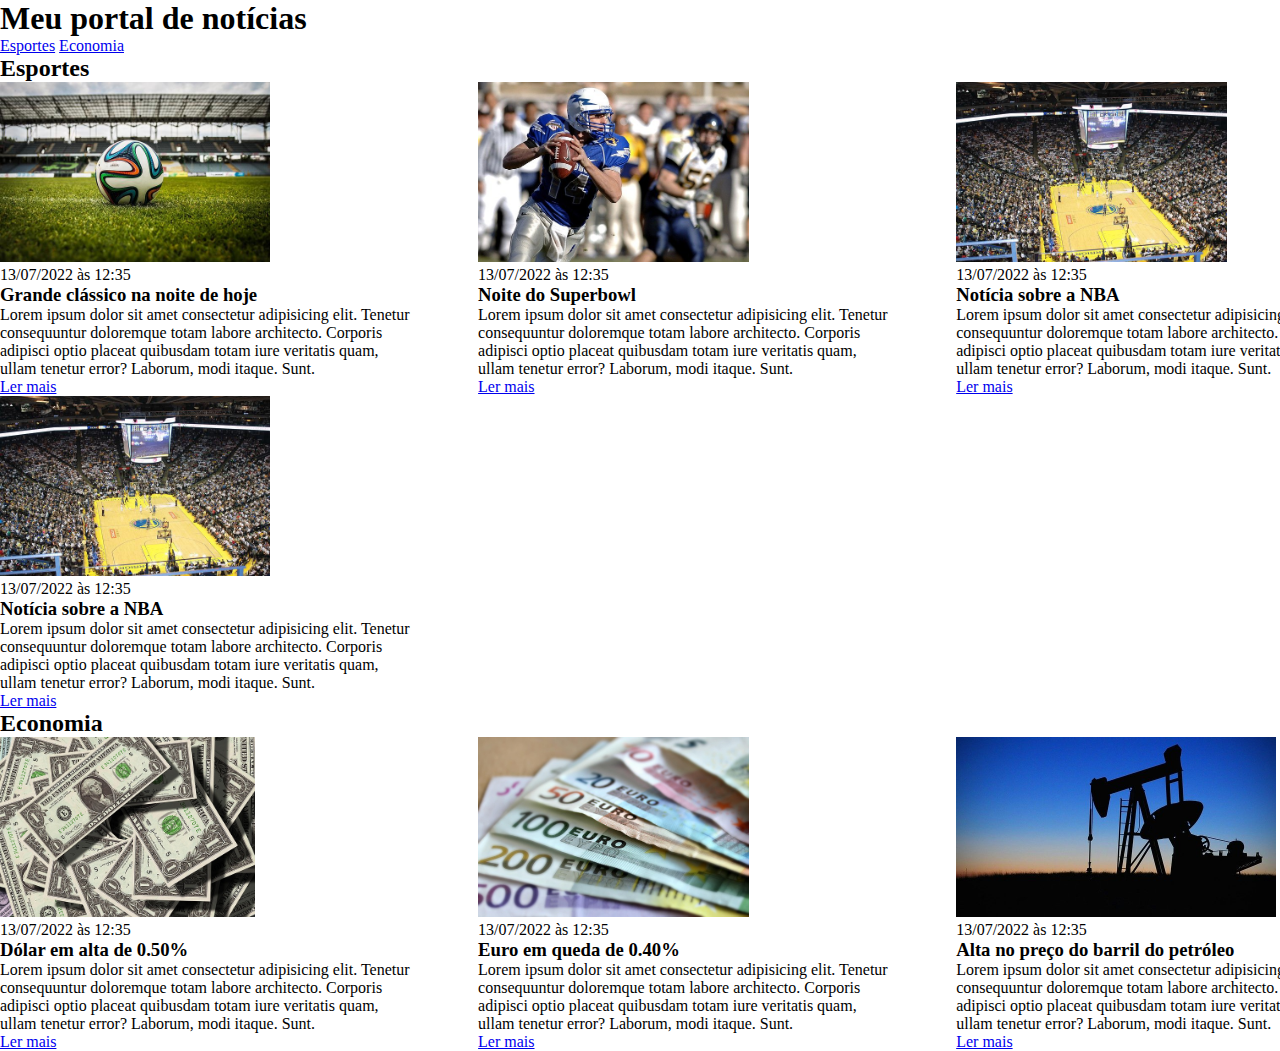
==== CSS/index.html @ 07240a42 "Subindo arquivo" ====
<!DOCTYPE html>
<html lang="pt-BR">
  <head>
    <meta charset="UTF-8" />
    <meta http-equiv="X-UA-Compatible" content="IE=edge" />
    <meta name="viewport" content="width=device-width, initial-scale=1.0" />
    <title>Meu portal de notícias</title>
    <link rel="stylesheet" href="./main.css" />
  </head>
  <body>
    <header>
    <div class="container">
      <h1>Meu portal de notícias</h1>
        <nav>
          <ul>
            <li>
              <a href="#sports" title="Ir para a seção de esportes">Esportes</a>
            </li>
            <li>
              <a href="#economy" title="Ir para a seção de notícias"
                >Economia</a
              >
            </li>
          </ul>
        </nav>
      </div>
    </header>
    <section id="sports">
      <div class="container">
        <h2>Esportes</h2>
      <div class="articles">
        <article>
            <img src="./imagens/futebol.jpg" alt="Bola de futebol no gramado" />
            <header>
              <time class="creation-date">13/07/2022 às 12:35</time>
            </header>
            <h3>Grande clássico na noite de hoje</h3>
            <p>
              Lorem ipsum dolor sit amet consectetur adipisicing elit. Tenetur
              consequuntur doloremque totam labore architecto. Corporis adipisci
              optio placeat quibusdam totam iure veritatis quam, ullam tenetur
              error? Laborum, modi itaque. Sunt.
            </p>
            <a href="#" title="Leia a notícia completa">Ler mais</a>
          </article>
          <article>
            <img
              src="./imagens/futebol-americano.jpg"
              alt="Jogador de futebol americano correndo com a bola na mão"
            />
            <header>
              <time>13/07/2022 às 12:35</time>
            </header>
            <h3>Noite do Superbowl</h3>
            <p>
              Lorem ipsum dolor sit amet consectetur adipisicing elit. Tenetur
              consequuntur doloremque totam labore architecto. Corporis adipisci
              optio placeat quibusdam totam iure veritatis quam, ullam tenetur
              error? Laborum, modi itaque. Sunt.
            </p>
            <a href="#" title="Leia a notícia completa">Ler mais</a>
          </article>
          <article>
            <img
              src="./imagens/basquete.jpg"
              title="Vista aérea de uma quadra de basquete"
            />
            <header>
              <time>13/07/2022 às 12:35</time>
            </header>
            <h3>Notícia sobre a NBA</h3>
            <p>
              Lorem ipsum dolor sit amet consectetur adipisicing elit. Tenetur
              consequuntur doloremque totam labore architecto. Corporis adipisci
              optio placeat quibusdam totam iure veritatis quam, ullam tenetur
              error? Laborum, modi itaque. Sunt.
            </p>
            <a href="#" title="Leia a notícia completa">Ler mais</a>
          </article>
          <article>
            <img
              src="./imagens/basquete.jpg"
              title="Vista aérea de uma quadra de basquete"
            />
            <header>
              <time>13/07/2022 às 12:35</time>
            </header>
            <h3>Notícia sobre a NBA</h3>
            <p>
              Lorem ipsum dolor sit amet consectetur adipisicing elit. Tenetur
              consequuntur doloremque totam labore architecto. Corporis adipisci
              optio placeat quibusdam totam iure veritatis quam, ullam tenetur
              error? Laborum, modi itaque. Sunt.
            </p>
            <a href="#" title="Leia a notícia completa">Ler mais</a>
          </article>
      </div>
    </section>
      </div>
    <section id="economy">
      <div class="container">
        <h2>Economia</h2>
      <div class="articles">
        <article>
            <img src="./imagens/dolares.jpg" alt="Muitos dólares" />
            <header>
              <time>13/07/2022 às 12:35</time>
            </header>
            <h3>Dólar em alta de 0.50%</h3>
            <p>
              Lorem ipsum dolor sit amet consectetur adipisicing elit. Tenetur
              consequuntur doloremque totam labore architecto. Corporis adipisci
              optio placeat quibusdam totam iure veritatis quam, ullam tenetur
              error? Laborum, modi itaque. Sunt.
            </p>
            <a href="#" title="Leia a notícia completa">Ler mais</a>
          </article>
          <article>
            <img src="./imagens/euro.jpg" alt="Várias notas de euro" />
            <header>
              <time>13/07/2022 às 12:35</time>
            </header>
            <h3>Euro em queda de 0.40%</h3>
            <p>
              Lorem ipsum dolor sit amet consectetur adipisicing elit. Tenetur
              consequuntur doloremque totam labore architecto. Corporis adipisci
              optio placeat quibusdam totam iure veritatis quam, ullam tenetur
              error? Laborum, modi itaque. Sunt.
            </p>
            <a href="#" title="Leia a notícia completa">Ler mais</a>
          </article>
          <article>
            <img src="./imagens/petroleo.jpg" alt="Extração de petróleo" />
            <header>
              <time>13/07/2022 às 12:35</time>
            </header>
            <h3>Alta no preço do barril do petróleo</h3>
            <p>
              Lorem ipsum dolor sit amet consectetur adipisicing elit. Tenetur
              consequuntur doloremque totam labore architecto. Corporis adipisci
              optio placeat quibusdam totam iure veritatis quam, ullam tenetur
              error? Laborum, modi itaque. Sunt.
            </p>
            <a href="#" title="Leia a notícia completa">Ler mais</a>
          </article>
      </div>
      </div>
    </section>
  </body>
</html>
---- CSS/main.css ----
* {
    box-sizing: border-box;
    margin: 0;
    padding: 0;
}

header{
    
}

header li {
    display: inline;
}

.container {
    width: 1366px;
    margin: 0 auto;
}

.articles {
    display: flex;
    flex-wrap: wrap;
    justify-content: space-between;
}

.articles article img {
    height: 180px;
}

.articles article {
    width: 30%;
}
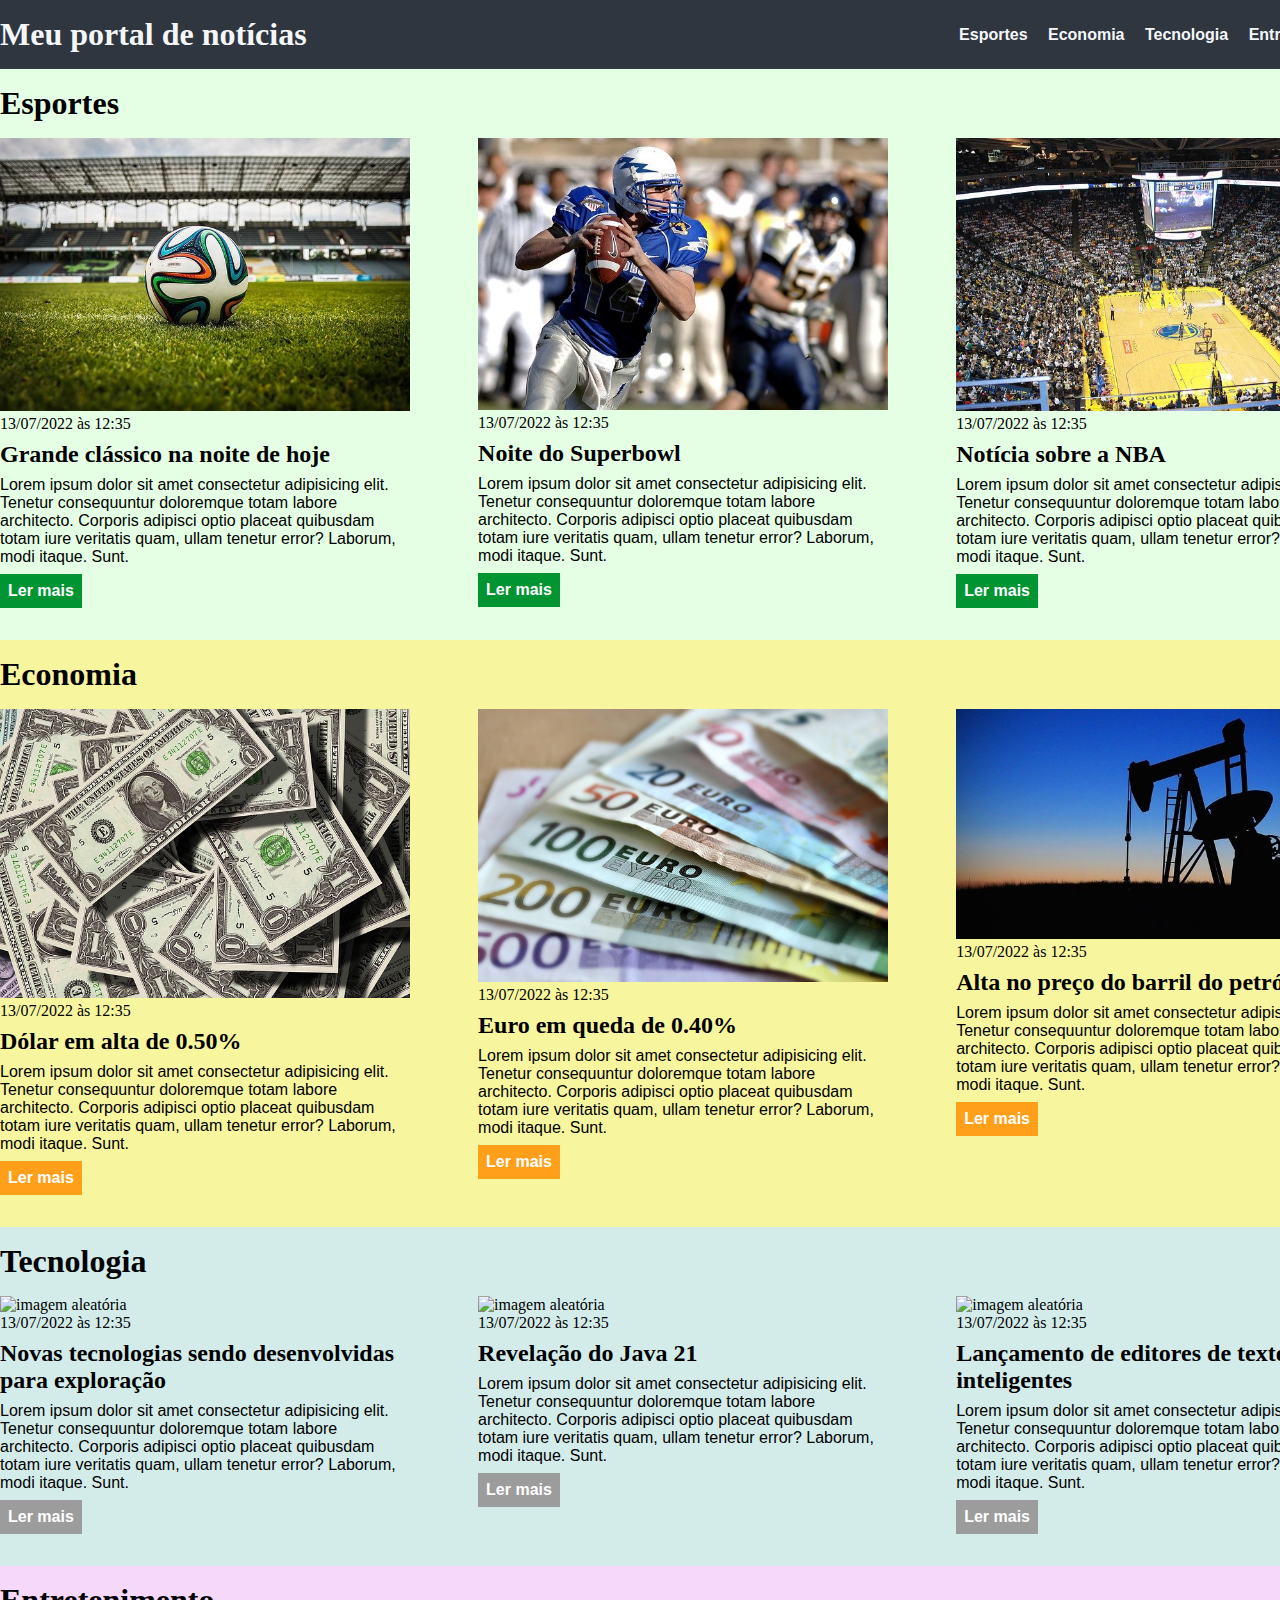
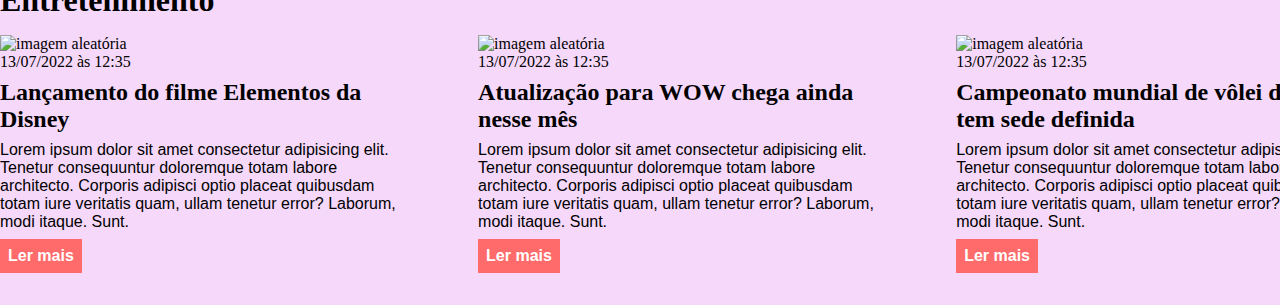
==== commit 31c06220: "Finalização módulo e exercício 4" ====
--- a/CSS/index.html
+++ b/CSS/index.html
@@ -21,6 +21,14 @@
                 >Economia</a
               >
             </li>
+            <li>
+              <a href="#technology" title="Ir para a seção de esportes">Tecnologia</a>
+            </li>
+            <li>
+              <a href="#business" title="Ir para a seção de notícias"
+                >Entretenimento</a
+              >
+            </li>
           </ul>
         </nav>
       </div>
@@ -63,24 +71,7 @@
           <article>
             <img
               src="./imagens/basquete.jpg"
-              title="Vista aérea de uma quadra de basquete"
-            />
-            <header>
-              <time>13/07/2022 às 12:35</time>
-            </header>
-            <h3>Notícia sobre a NBA</h3>
-            <p>
-              Lorem ipsum dolor sit amet consectetur adipisicing elit. Tenetur
-              consequuntur doloremque totam labore architecto. Corporis adipisci
-              optio placeat quibusdam totam iure veritatis quam, ullam tenetur
-              error? Laborum, modi itaque. Sunt.
-            </p>
-            <a href="#" title="Leia a notícia completa">Ler mais</a>
-          </article>
-          <article>
-            <img
-              src="./imagens/basquete.jpg"
-              title="Vista aérea de uma quadra de basquete"
+              alt="Vista aérea de uma quadra de basquete"
             />
             <header>
               <time>13/07/2022 às 12:35</time>
@@ -146,5 +137,115 @@
       </div>
       </div>
     </section>
+    <section id="technology">
+      <div class="container">
+        <h2>Tecnologia</h2>
+      <div class="articles">
+        <article>
+            <img src="https://picsum.photos/200?random=1" alt="imagem aleatória" />
+            <header>
+              <time class="creation-date">13/07/2022 às 12:35</time>
+            </header>
+            <h3>Novas tecnologias sendo desenvolvidas para exploração</h3>
+            <p>
+              Lorem ipsum dolor sit amet consectetur adipisicing elit. Tenetur
+              consequuntur doloremque totam labore architecto. Corporis adipisci
+              optio placeat quibusdam totam iure veritatis quam, ullam tenetur
+              error? Laborum, modi itaque. Sunt.
+            </p>
+            <a href="#" title="Leia a notícia completa">Ler mais</a>
+          </article>
+          <article>
+            <img
+              src="https://picsum.photos/200?random=2"
+              alt="imagem aleatória"
+            />
+            <header>
+              <time>13/07/2022 às 12:35</time>
+            </header>
+            <h3>Revelação do Java 21</h3>
+            <p>
+              Lorem ipsum dolor sit amet consectetur adipisicing elit. Tenetur
+              consequuntur doloremque totam labore architecto. Corporis adipisci
+              optio placeat quibusdam totam iure veritatis quam, ullam tenetur
+              error? Laborum, modi itaque. Sunt.
+            </p>
+            <a href="#" title="Leia a notícia completa">Ler mais</a>
+          </article>
+          <article>
+            <img
+              src="https://picsum.photos/200?random=3"
+              alt="imagem aleatória"
+            />
+            <header>
+              <time>13/07/2022 às 12:35</time>
+            </header>
+            <h3>Lançamento de editores de texto inteligentes</h3>
+            <p>
+              Lorem ipsum dolor sit amet consectetur adipisicing elit. Tenetur
+              consequuntur doloremque totam labore architecto. Corporis adipisci
+              optio placeat quibusdam totam iure veritatis quam, ullam tenetur
+              error? Laborum, modi itaque. Sunt.
+            </p>
+            <a href="#" title="Leia a notícia completa">Ler mais</a>
+          </article>
+      </div>
+    </section>
+      </div>
+      <section id="business">
+        <div class="container">
+          <h2>Entretenimento</h2>
+        <div class="articles">
+          <article>
+              <img src="https://picsum.photos/200?random=4" alt="imagem aleatória" />
+              <header>
+                <time class="creation-date">13/07/2022 às 12:35</time>
+              </header>
+              <h3>Lançamento do filme Elementos da Disney</h3>
+              <p>
+                Lorem ipsum dolor sit amet consectetur adipisicing elit. Tenetur
+                consequuntur doloremque totam labore architecto. Corporis adipisci
+                optio placeat quibusdam totam iure veritatis quam, ullam tenetur
+                error? Laborum, modi itaque. Sunt.
+              </p>
+              <a href="#" title="Leia a notícia completa">Ler mais</a>
+            </article>
+            <article>
+              <img
+                src="https://picsum.photos/200?random=5"
+                alt="imagem aleatória"
+              />
+              <header>
+                <time>13/07/2022 às 12:35</time>
+              </header>
+              <h3>Atualização para WOW chega ainda nesse mês</h3>
+              <p>
+                Lorem ipsum dolor sit amet consectetur adipisicing elit. Tenetur
+                consequuntur doloremque totam labore architecto. Corporis adipisci
+                optio placeat quibusdam totam iure veritatis quam, ullam tenetur
+                error? Laborum, modi itaque. Sunt.
+              </p>
+              <a href="#" title="Leia a notícia completa">Ler mais</a>
+            </article>
+            <article>
+              <img
+                src="https://picsum.photos/200?random=6"
+                alt="imagem aleatória"
+              />
+              <header>
+                <time>13/07/2022 às 12:35</time>
+              </header>
+              <h3>Campeonato mundial de vôlei de areia tem sede definida</h3>
+              <p>
+                Lorem ipsum dolor sit amet consectetur adipisicing elit. Tenetur
+                consequuntur doloremque totam labore architecto. Corporis adipisci
+                optio placeat quibusdam totam iure veritatis quam, ullam tenetur
+                error? Laborum, modi itaque. Sunt.
+              </p>
+              <a href="#" title="Leia a notícia completa">Ler mais</a>
+            </article>
+        </div>
+      </section>
+      </div>
   </body>
 </html>
--- a/CSS/main.css
+++ b/CSS/main.css
@@ -4,12 +4,28 @@
     padding: 0;
 }
 
-header{
-    
+body > header {
+    background-color: #2f3640;
+    padding: 16px 0;
+    color: #f5f6fa;
+}
+
+header .container {
+    display: flex;
+    align-items: center;
+    justify-content: space-between;
 }
 
 header li {
     display: inline;
+    font-family: Arial, Helvetica, sans-serif;
+    font-weight: bold;
+    margin-left: 16px;
+}
+
+header li a {
+    color: #f5f6fa;
+    text-decoration: none;
 }
 
 .container {
@@ -24,9 +40,83 @@
 }
 
 .articles article img {
-    height: 180px;
+    /*height: 180px;*/
+    width: 100%;
 }
 
 .articles article {
     width: 30%;
+}
+
+section {
+    padding: 16px 0;
+}
+
+section h2,
+.articles article {
+    margin-bottom: 16px;
+}
+
+.articles article h3 {
+    margin-bottom: 8px;
+    margin-top: 8px;
+}
+
+.articles article a {
+    background-color: blue;
+    color: #fff;
+    padding: 8px;
+    display: inline-block;
+    text-decoration: none;
+    font-weight: bold;
+    margin-top: 8px;
+}
+
+.articles article a:hover {
+    text-decoration: underline;
+}
+
+.articles article p,
+.articles article a {
+    font-family: Arial, Helvetica, sans-serif;
+}
+
+.articles article h3 {
+    font-size: 24px;
+}
+
+section h2 {
+    font-size: 32px;
+}
+
+#sports {
+    background-color: rgba(0, 255, 0, 0.1);
+}
+
+#sports .articles article a {
+    background-color: #009432;
+}
+
+#economy {
+    background-color: #f8f59f;
+}
+
+#economy .articles article a {
+    background-color: #ff9f1a;
+}
+
+#technology {
+    background-color: #d3ecea;
+}
+
+#technology .articles article a {
+    background-color: #9c9c9c;
+}
+
+#business {
+    background-color: #f5d8fa;
+}
+
+#business .articles article a {
+    background-color: #ff6b6b;
 }